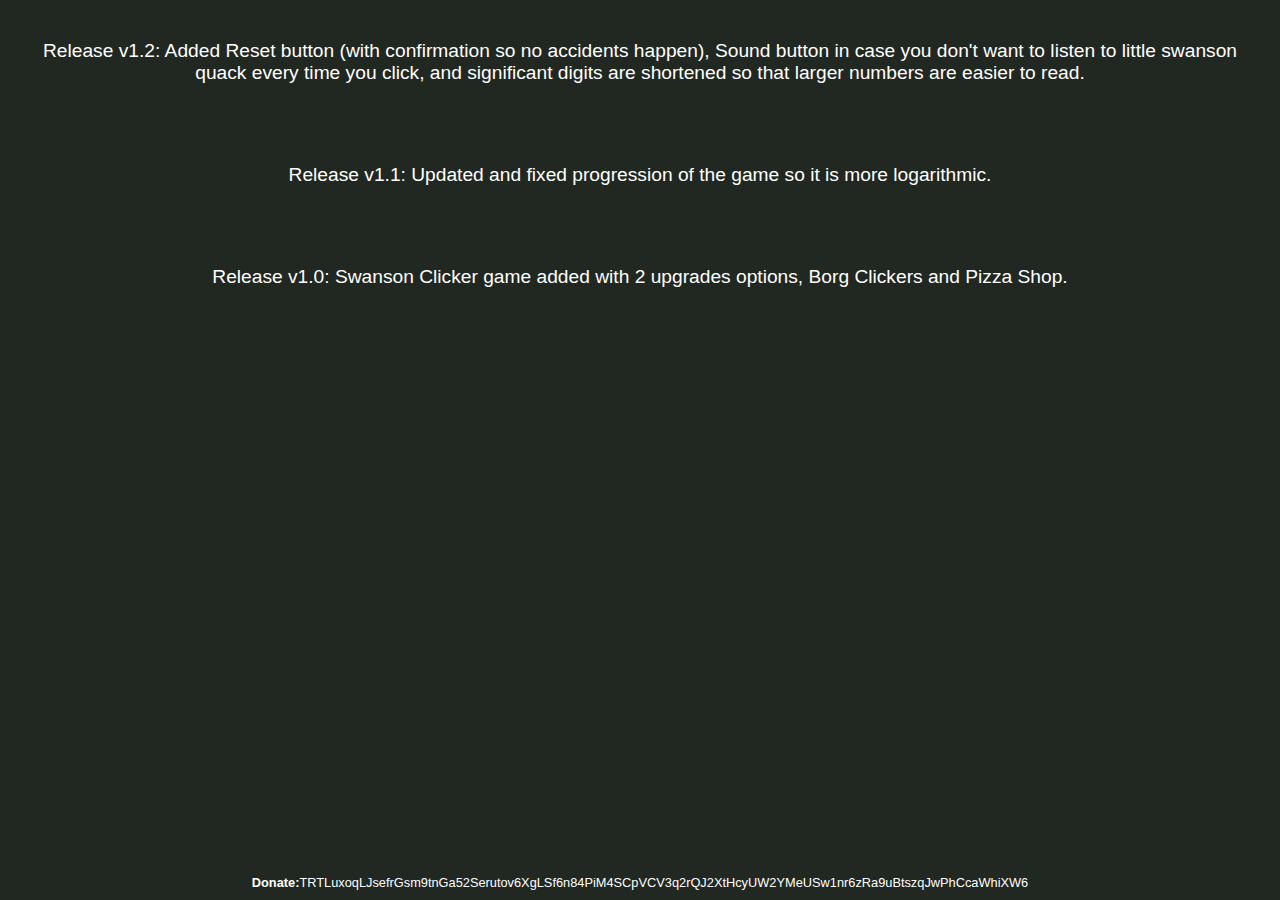
==== changelog.html @ 58c85d5b "Lots of changes see changelog" ====
<!DOCTYPE html>
<html>
<head>
	<meta charset="UTF-8">
	<meta name="viewport" content="width=device-width, initial-scale=1.0">
	<title>Changelog</title>
	<link rel="shortcut icon" href="sw.ico" type="image/x-icon">
	<link rel="icon" href="sw.ico" type="image/x-icon">
	<meta name="keywords" content=""/>
	<meta name="description" content=""/>
	<link type="text/css" href="style.css" rel="stylesheet">
</head>

<body class="site">
	<main class="site-content">
		<div class="flex-container" style="flex-direction: column;">
      <div>
        Release v1.2: Added Reset button (with confirmation so no accidents happen), Sound button in case you don't want to listen to little swanson quack every time you click,
        and significant digits are shortened so that larger numbers are easier to read.
      </div>
      <div>
        Release v1.1: Updated and fixed progression of the game so it is more logarithmic.
      </div>
      <div>
        Release v1.0: Swanson Clicker game added with 2 upgrades options, Borg Clickers and Pizza Shop.
      </div>
		</div>
	</main>

	<footer class="footer">
		<div>
			<strong>Donate: </strong>TRTLuxoqLJsefrGsm9tnGa52Serutov6XgLSf6n84PiM4SCpVCV3q2rQJ2XtHcyUW2YMeUSw1nr6zRa9uBtszqJwPhCcaWhiXW6
		</div>
	</footer>

</body>
</html>
---- style.css ----
* {
	margin: 0;
	padding: 0;
	background: #212721;
}

p {
	color: white;
}

#swanson {
	max-width: 100%;
	height: auto;
}

#swanson:active {
	max-width: 100%;
	height: auto;
}

#borg, #pizza {
	display: flex;
	padding: 8px 16px;
	font-size: 1.2rem;
	cursor: pointer;
	text-align: center;
	text-decoration: none;
	outline: none;
	color: black;
	background-color: #3498db;
	border: none;
	border-radius: 2px;
	box-shadow: 0 4px #999;
}

#borg:active, #pizza:active {
  background-color: #1e73ac;
  box-shadow: 0 5px #666;
  transform: translateY(2px);
}

#borg:disabled, #pizza:disabled {
	border: 1px solid #999;
  background-color: #ccc;
  color: #666;
}

#naviBtn {
	position: absolute;
	margin: 8px 8px;
	padding: 12px 8px;
	width: 5%;
	font-size: 1.2rem;
	cursor: pointer;
	text-align: center;
	text-decoration: none;
	outline: none;
	color: black;
	background-color: #3498db;
	border: none;
	box-shadow: 0 4px #999;
}

#naviBtn:active, #naviBtn:active {
  background-color: #1e73ac;
  box-shadow: 0 5px #666;
  transform: translateY(2px);
}

#Reset {
	margin-left: 10%;
	padding: 12px 8px;
	margin: 16px;
	width: 75%;
	font-size: 1.2rem;
	cursor: pointer;
	text-align: center;
	text-decoration: none;
	outline: none;
	color: black;
	background-color: #ff2323;
	border: none;
	box-shadow: 0 4px #999;
}

#Reset:active {
  background-color: #991515;
  box-shadow: 0 5px #666;
  transform: translateY(2px);
}

#Sound {
	margin-left: 10%;
	padding: 12px 8px;
	margin: 16px;
	width: 75%;
	font-size: 1.2rem;
	cursor: pointer;
	text-align: center;
	text-decoration: none;
	outline: none;
	color: black;
	background-color: #5bc0de;
	border: none;
	box-shadow: 0 4px #999;
}

#Sound:active {
  background-color: #3f869b;
  box-shadow: 0 5px #666;
  transform: translateY(2px);
}

.site {
	font-family: Arial, sans-serif;
	font-size: 1.2rem;
	display: flex;
	min-height: 100vh;
	flex-direction: column;
}

.flex-container {
	display: flex;
	justify-content: center;
}

.flex-container > div {
	text-align: center;
	color: white;
	padding: 2.5rem;
}

.rightPanel {
	width: 45%;
	padding: 10px;
}

.column {
	display: flex;
}

.sep {
	display: flex;
	background-color: white;
	width: 5%;
}

.row {
	display: flex;
	background-color: white;
	justify-content: center;
}

.leftPanel {
	width: 55%;
}

.table, td, th {
	color: black;
	background-color: white;
	border: 1px solid #ddd;
	text-align: center;
}

.table {
	border-collapse: collapse;
	width: 100%;
}

th, td {
	padding: 15px;
}

.site-content {
	flex: 1;
}

.sidenav {
    height: 100%;
    width: 0;
    position: fixed;
    z-index: 1;
    top: 0;
    right: 0;
    background-color: #000;
    overflow-x: hidden;
    transition: 0.5s;
    padding-top: 60px;
}

.sidenav a {
    padding: 8px 8px 8px 32px;
    text-decoration: none;
    font-size: 25px;
    color: #818181;
		background-color: #000;
    display: block;
    transition: 0.3s;
}

.sidenav a:hover {
    color: #f1f1f1;
}

.sidenav .closebtn {
    position: absolute;
    top: 0;
    right: 25px;
    font-size: 36px;
    margin-left: 50px;
}

@media screen and (max-height: 450px) {
  .sidenav {padding-top: 15px;}
  .sidenav a {font-size: 18px;}
}

.footer > div {
	display: flex;
	flex-direction: row;
	font-size: 0.8rem;
	height: 25px;
	color: white;
	justify-content: center;
}
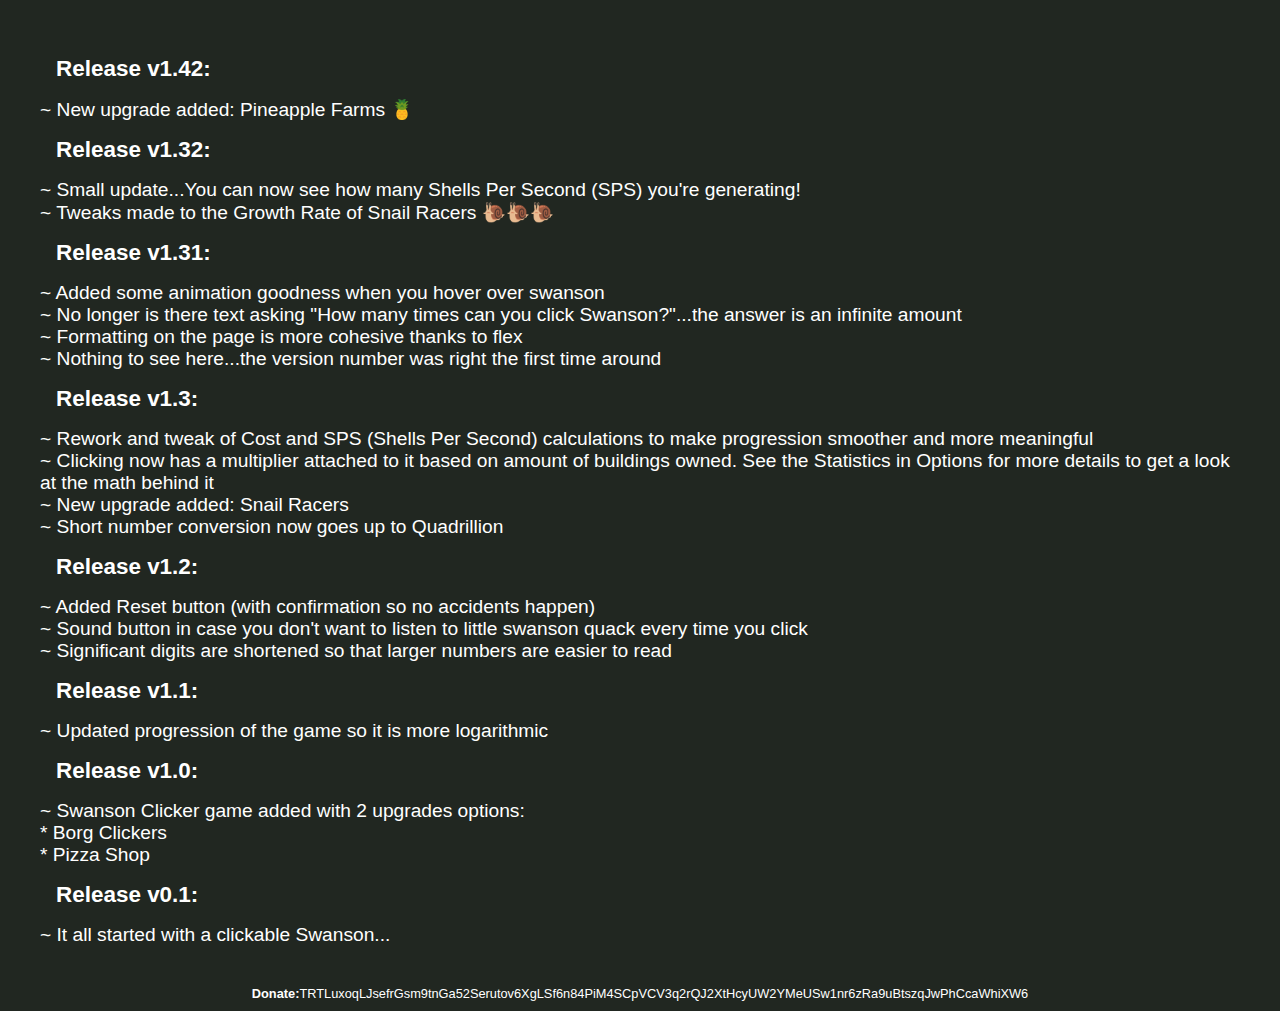
==== commit 07a9de4e: "See changelog at swansonclicker.com" ====
--- a/changelog.html
+++ b/changelog.html
@@ -1,7 +1,17 @@
 <!DOCTYPE html>
 <html>
 <head>
+    <!-- Global site tag (gtag.js) - Google Analytics -->
+  <script async src="https://www.googletagmanager.com/gtag/js?id=UA-128518404-1"></script>
+  <script>
+    window.dataLayer = window.dataLayer || [];
+    function gtag(){dataLayer.push(arguments);}
+    gtag('js', new Date());
+
+    gtag('config', 'UA-128518404-1');
+  </script>
 	<meta charset="UTF-8">
+  <link rel="stylesheet" href="https://use.fontawesome.com/releases/v5.4.2/css/all.css" integrity="sha384-/rXc/GQVaYpyDdyxK+ecHPVYJSN9bmVFBvjA/9eOB+pb3F2w2N6fc5qB9Ew5yIns" crossorigin="anonymous">
 	<meta name="viewport" content="width=device-width, initial-scale=1.0">
 	<title>Changelog</title>
 	<link rel="shortcut icon" href="sw.ico" type="image/x-icon">
@@ -13,23 +23,66 @@
 
 <body class="site">
 	<main class="site-content">
-		<div class="flex-container" style="flex-direction: column;">
-      <div>
-        Release v1.2: Added Reset button (with confirmation so no accidents happen), Sound button in case you don't want to listen to little swanson quack every time you click,
-        and significant digits are shortened so that larger numbers are easier to read.
-      </div>
-      <div>
-        Release v1.1: Updated and fixed progression of the game so it is more logarithmic.
-      </div>
-      <div>
-        Release v1.0: Swanson Clicker game added with 2 upgrades options, Borg Clickers and Pizza Shop.
+		<div class="flex-container-changelog">
+      <div class="column-release">
+
+        <div class="row-changelog">
+          <h3>Release v1.42:</h3>
+        </div>
+        ~ New upgrade added: Pineapple Farms 🍍<br>
+
+        <div class="row-changelog">
+          <h3>Release v1.32:</h3>
+        </div>
+        ~ Small update...You can now see how many Shells Per Second (SPS) you're generating!<br>
+        ~ Tweaks made to the Growth Rate of Snail Racers 🐌🐌🐌
+
+        <div class="row-changelog">
+          <h3>Release v1.31:</h3>
+        </div>
+        ~ Added some animation goodness when you hover over swanson<br>
+        ~ No longer is there text asking "How many times can you click Swanson?"...the answer is an infinite amount<br>
+        ~ Formatting on the page is more cohesive thanks to flex<br>
+        ~ Nothing to see here...the version number was right the first time around
+
+        <div class="row-changelog">
+          <h3>Release v1.3:</h3>
+        </div>
+        ~ Rework and tweak of Cost and SPS (Shells Per Second) calculations to make progression smoother and more meaningful<br>
+        ~ Clicking now has a multiplier attached to it based on amount of buildings owned. See the Statistics in Options for more
+        details to get a look at the math behind it<br>
+        ~ New upgrade added: Snail Racers<br>
+        ~ Short number conversion now goes up to Quadrillion
+
+        <div class="row-changelog">
+          <h3>Release v1.2:</h3>
+        </div>
+        ~ Added Reset button (with confirmation so no accidents happen)<br>
+        ~ Sound button in case you don't want to listen to little swanson quack every time you click<br>
+        ~ Significant digits are shortened so that larger numbers are easier to read
+
+        <div class="row-changelog">
+          <h3>Release v1.1:</h3>
+        </div>
+        ~ Updated progression of the game so it is more logarithmic
+
+        <div class="row-changelog">
+          <h3>Release v1.0:</h3>
+        </div>
+        ~ Swanson Clicker game added with 2 upgrades options:<br>* Borg Clickers<br>* Pizza Shop
+
+        <div class="row-changelog">
+          <h3>Release v0.1:</h3>
+        </div>
+        ~ It all started with a clickable Swanson...
+
       </div>
 		</div>
 	</main>
 
 	<footer class="footer">
 		<div>
-			<strong>Donate: </strong>TRTLuxoqLJsefrGsm9tnGa52Serutov6XgLSf6n84PiM4SCpVCV3q2rQJ2XtHcyUW2YMeUSw1nr6zRa9uBtszqJwPhCcaWhiXW6
+			<strong>Donate: </strong> TRTLuxoqLJsefrGsm9tnGa52Serutov6XgLSf6n84PiM4SCpVCV3q2rQJ2XtHcyUW2YMeUSw1nr6zRa9uBtszqJwPhCcaWhiXW6
 		</div>
 	</footer>
 
--- a/style.css
+++ b/style.css
@@ -8,9 +8,20 @@
 	color: white;
 }
 
+#sps {
+	margin-top: 16px;
+}
+
 #swanson {
 	max-width: 100%;
+	padding-top: 10%;
+	background: none;
+	transition: transform .2s;
 	height: auto;
+}
+
+#swanson:hover {
+	transform: scale(1.05);
 }
 
 #swanson:active {
@@ -18,7 +29,7 @@
 	height: auto;
 }
 
-#borg, #pizza {
+#borg, #pizza, #snail, #pineapple {
 	display: flex;
 	padding: 8px 16px;
 	font-size: 1.2rem;
@@ -33,13 +44,39 @@
 	box-shadow: 0 4px #999;
 }
 
-#borg:active, #pizza:active {
+#borg:active, #pizza:active, #snail:active, #pineapple:active {
   background-color: #1e73ac;
   box-shadow: 0 5px #666;
   transform: translateY(2px);
 }
 
-#borg:disabled, #pizza:disabled {
+#borg:disabled, #pizza:disabled, #snail:disabled, #pineapple:disabled {
+	border: 1px solid #999;
+  background-color: #ccc;
+  color: #666;
+}
+
+#multiple {
+	display: flex;
+	align-self:center;
+	align-items: center;
+	height: 25px;
+	padding: 4px 4px;
+	font-size: 1rem;
+	cursor: pointer;
+	text-align: center;
+	text-decoration: none;
+	outline: none;
+	color: black;
+	background-color: #666;
+	border: none;
+}
+
+#multiple:active {
+  background-color: #1e73ac;
+}
+
+#multiple:disabled {
 	border: 1px solid #999;
   background-color: #ccc;
   color: #666;
@@ -67,6 +104,28 @@
   transform: translateY(2px);
 }
 
+#naviBtn-changelog {
+	position: relative;
+	margin: 8px 8px;
+	padding: 12px 8px;
+	width: 5%;
+	font-size: 1.2rem;
+	cursor: pointer;
+	text-align: center;
+	text-decoration: none;
+	outline: none;
+	color: black;
+	background-color: #00853d;
+	border: none;
+	box-shadow: 0 4px #999;
+}
+
+#naviBtn-changelog:active, #naviBtn-changelog:active {
+  background-color: #1e73ac;
+  box-shadow: 0 5px #666;
+  transform: translateY(2px);
+}
+
 #Reset {
 	margin-left: 10%;
 	padding: 12px 8px;
@@ -130,6 +189,17 @@
 	padding: 2.5rem;
 }
 
+.flex-container-changelog {
+	display: flex;
+	justify-content: left;
+}
+
+.flex-container-changelog > div {
+	text-align: left;
+	color: white;
+	padding: 2.5rem;
+}
+
 .rightPanel {
 	width: 45%;
 	padding: 10px;
@@ -139,6 +209,16 @@
 	display: flex;
 }
 
+.column-backbtn {
+	display: flex;
+	flex-direction: column;
+}
+
+.column-release {
+	display: flex;
+	flex-direction: column;
+}
+
 .sep {
 	display: flex;
 	background-color: white;
@@ -147,8 +227,19 @@
 
 .row {
 	display: flex;
+	justify-content: center;
+}
+
+.row-table {
+	display: flex;
 	background-color: white;
 	justify-content: center;
+}
+
+.row-changelog {
+	display: flex;
+	justify-content: left;
+	padding: 16px;
 }
 
 .leftPanel {
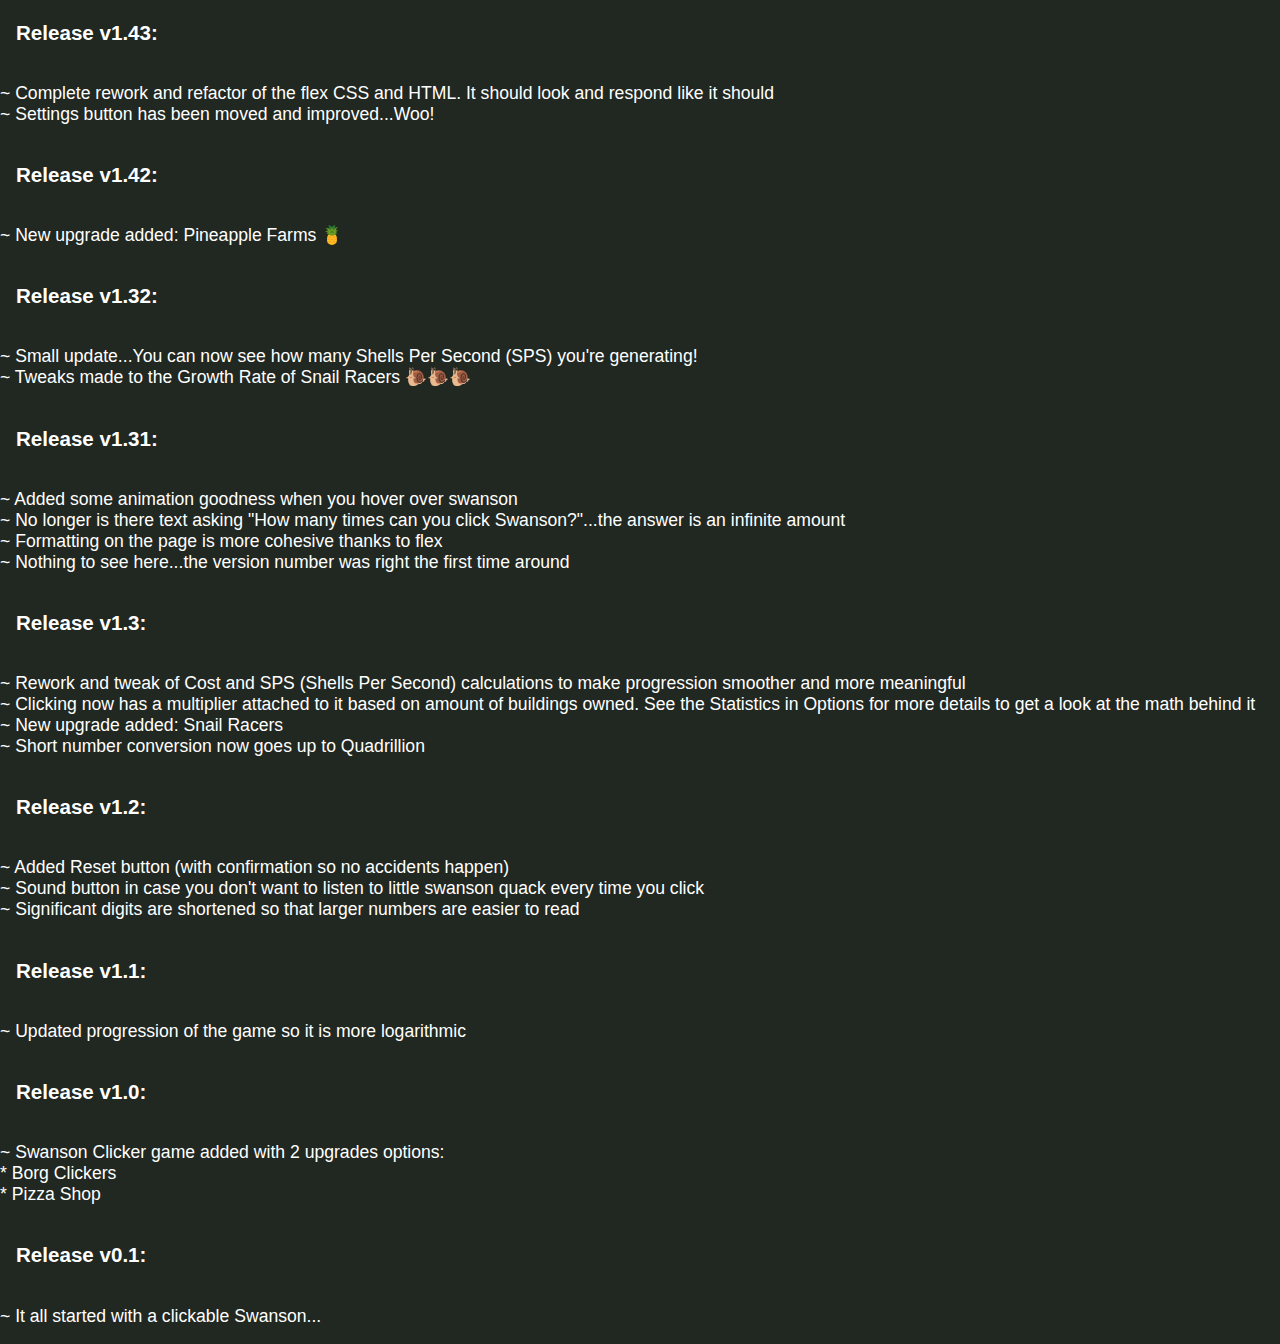
==== commit 87ff766c: "See changelog" ====
--- a/changelog.html
+++ b/changelog.html
@@ -23,68 +23,57 @@
 
 <body class="site">
 	<main class="site-content">
-		<div class="flex-container-changelog">
-      <div class="column-release">
-
-        <div class="row-changelog">
+		<div class="flex-container">
+      <div class="column">
+        <div class="row-c">
+          <h3>Release v1.43:</h3>
+        </div>
+        <p>~ Complete rework and refactor of the flex CSS and HTML. It should look and respond like it should<br>
+           ~ Settings button has been moved and improved...Woo!<br></p>
+        <div class="row-c">
           <h3>Release v1.42:</h3>
         </div>
-        ~ New upgrade added: Pineapple Farms 🍍<br>
-
-        <div class="row-changelog">
+        <p>~ New upgrade added: Pineapple Farms 🍍</p>
+        <div class="row-c">
           <h3>Release v1.32:</h3>
         </div>
-        ~ Small update...You can now see how many Shells Per Second (SPS) you're generating!<br>
-        ~ Tweaks made to the Growth Rate of Snail Racers 🐌🐌🐌
-
-        <div class="row-changelog">
+        <p>~ Small update...You can now see how many Shells Per Second (SPS) you're generating!<br>
+        ~ Tweaks made to the Growth Rate of Snail Racers 🐌🐌🐌</p>
+        <div class="row-c">
           <h3>Release v1.31:</h3>
         </div>
-        ~ Added some animation goodness when you hover over swanson<br>
+        <p>~ Added some animation goodness when you hover over swanson<br>
         ~ No longer is there text asking "How many times can you click Swanson?"...the answer is an infinite amount<br>
         ~ Formatting on the page is more cohesive thanks to flex<br>
-        ~ Nothing to see here...the version number was right the first time around
-
-        <div class="row-changelog">
+        ~ Nothing to see here...the version number was right the first time around</p>
+        <div class="row-c">
           <h3>Release v1.3:</h3>
         </div>
-        ~ Rework and tweak of Cost and SPS (Shells Per Second) calculations to make progression smoother and more meaningful<br>
+        <p>~ Rework and tweak of Cost and SPS (Shells Per Second) calculations to make progression smoother and more meaningful<br>
         ~ Clicking now has a multiplier attached to it based on amount of buildings owned. See the Statistics in Options for more
         details to get a look at the math behind it<br>
         ~ New upgrade added: Snail Racers<br>
-        ~ Short number conversion now goes up to Quadrillion
-
-        <div class="row-changelog">
+        ~ Short number conversion now goes up to Quadrillion</p>
+        <div class="row-c">
           <h3>Release v1.2:</h3>
         </div>
-        ~ Added Reset button (with confirmation so no accidents happen)<br>
-        ~ Sound button in case you don't want to listen to little swanson quack every time you click<br>
-        ~ Significant digits are shortened so that larger numbers are easier to read
-
-        <div class="row-changelog">
+        <p>~ Added Reset button (with confirmation so no accidents happen)<br>
+           ~ Sound button in case you don't want to listen to little swanson quack every time you click<br>
+           ~ Significant digits are shortened so that larger numbers are easier to read</p>
+        <div class="row-c">
           <h3>Release v1.1:</h3>
         </div>
-        ~ Updated progression of the game so it is more logarithmic
-
-        <div class="row-changelog">
+        <p>~ Updated progression of the game so it is more logarithmic</p>
+        <div class="row-c">
           <h3>Release v1.0:</h3>
         </div>
-        ~ Swanson Clicker game added with 2 upgrades options:<br>* Borg Clickers<br>* Pizza Shop
-
-        <div class="row-changelog">
+        <p>~ Swanson Clicker game added with 2 upgrades options:<br>* Borg Clickers<br>* Pizza Shop</p>
+        <div class="row-c">
           <h3>Release v0.1:</h3>
         </div>
-        ~ It all started with a clickable Swanson...
-
+        <p>~ It all started with a clickable Swanson...</p>
       </div>
 		</div>
 	</main>
-
-	<footer class="footer">
-		<div>
-			<strong>Donate: </strong> TRTLuxoqLJsefrGsm9tnGa52Serutov6XgLSf6n84PiM4SCpVCV3q2rQJ2XtHcyUW2YMeUSw1nr6zRa9uBtszqJwPhCcaWhiXW6
-		</div>
-	</footer>
-
 </body>
 </html>
--- a/style.css
+++ b/style.css
@@ -1,11 +1,36 @@
-* {
-	margin: 0;
-	padding: 0;
-	background: #212721;
-}
-
-p {
-	color: white;
+html, body {
+  width: 100%;
+  height: 100%;
+  margin: auto;
+  background: #212721;
+}
+
+p, h2, h3, h5 {
+  color: white;
+}
+
+th, td {
+	padding: 15px;
+}
+
+#advert {
+  padding-top: 8px;
+  width: 75%;
+  height: auto;
+}
+
+#options {
+  color: #3399ff;
+  cursor: pointer;
+  transition: 0.70s;
+  -webkit-transition: 0.70s;
+}
+
+#options:hover {
+  transform: rotate(90deg);
+  transition: 0.70s;
+  -webkit-transition: 0.70s;
+  cursor: pointer;
 }
 
 #sps {
@@ -13,8 +38,7 @@
 }
 
 #swanson {
-	max-width: 100%;
-	padding-top: 10%;
+  margin-left: 5%;
 	background: none;
 	transition: transform .2s;
 	height: auto;
@@ -24,14 +48,10 @@
 	transform: scale(1.05);
 }
 
-#swanson:active {
-	max-width: 100%;
-	height: auto;
-}
-
 #borg, #pizza, #snail, #pineapple {
 	display: flex;
 	padding: 8px 16px;
+  margin-left: 8px;
 	font-size: 1.2rem;
 	cursor: pointer;
 	text-align: center;
@@ -54,76 +74,6 @@
 	border: 1px solid #999;
   background-color: #ccc;
   color: #666;
-}
-
-#multiple {
-	display: flex;
-	align-self:center;
-	align-items: center;
-	height: 25px;
-	padding: 4px 4px;
-	font-size: 1rem;
-	cursor: pointer;
-	text-align: center;
-	text-decoration: none;
-	outline: none;
-	color: black;
-	background-color: #666;
-	border: none;
-}
-
-#multiple:active {
-  background-color: #1e73ac;
-}
-
-#multiple:disabled {
-	border: 1px solid #999;
-  background-color: #ccc;
-  color: #666;
-}
-
-#naviBtn {
-	position: absolute;
-	margin: 8px 8px;
-	padding: 12px 8px;
-	width: 5%;
-	font-size: 1.2rem;
-	cursor: pointer;
-	text-align: center;
-	text-decoration: none;
-	outline: none;
-	color: black;
-	background-color: #3498db;
-	border: none;
-	box-shadow: 0 4px #999;
-}
-
-#naviBtn:active, #naviBtn:active {
-  background-color: #1e73ac;
-  box-shadow: 0 5px #666;
-  transform: translateY(2px);
-}
-
-#naviBtn-changelog {
-	position: relative;
-	margin: 8px 8px;
-	padding: 12px 8px;
-	width: 5%;
-	font-size: 1.2rem;
-	cursor: pointer;
-	text-align: center;
-	text-decoration: none;
-	outline: none;
-	color: black;
-	background-color: #00853d;
-	border: none;
-	box-shadow: 0 4px #999;
-}
-
-#naviBtn-changelog:active, #naviBtn-changelog:active {
-  background-color: #1e73ac;
-  box-shadow: 0 5px #666;
-  transform: translateY(2px);
 }
 
 #Reset {
@@ -172,98 +122,41 @@
 
 .site {
 	font-family: Arial, sans-serif;
-	font-size: 1.2rem;
-	display: flex;
-	min-height: 100vh;
-	flex-direction: column;
+	font-size: 1.1rem;
 }
 
 .flex-container {
 	display: flex;
-	justify-content: center;
-}
-
-.flex-container > div {
-	text-align: center;
-	color: white;
-	padding: 2.5rem;
-}
-
-.flex-container-changelog {
-	display: flex;
-	justify-content: left;
-}
-
-.flex-container-changelog > div {
-	text-align: left;
-	color: white;
-	padding: 2.5rem;
-}
-
-.rightPanel {
-	width: 45%;
-	padding: 10px;
 }
 
 .column {
 	display: flex;
-}
-
-.column-backbtn {
-	display: flex;
-	flex-direction: column;
-}
-
-.column-release {
-	display: flex;
-	flex-direction: column;
-}
-
-.sep {
-	display: flex;
-	background-color: white;
-	width: 5%;
+  flex-direction: column;
+  justify-content: center;
 }
 
 .row {
-	display: flex;
-	justify-content: center;
-}
-
-.row-table {
-	display: flex;
-	background-color: white;
-	justify-content: center;
-}
-
-.row-changelog {
-	display: flex;
-	justify-content: left;
-	padding: 16px;
-}
-
-.leftPanel {
-	width: 55%;
-}
-
-.table, td, th {
-	color: black;
-	background-color: white;
-	border: 1px solid #ddd;
-	text-align: center;
-}
-
-.table {
-	border-collapse: collapse;
-	width: 100%;
-}
-
-th, td {
-	padding: 15px;
-}
-
-.site-content {
-	flex: 1;
+  display: flex;
+  flex-direction: row;
+  justify-content: center;
+}
+
+.row-c {
+  display: flex;
+  margin-left: 16px;
+  flex-direction: row;
+  justify-content: flex-start;
+}
+
+.column-left {
+  position: absolute;
+  width: 40%;
+}
+
+.column-right {
+  position: absolute;
+  left: 40%;
+  width: 60%;
 }
 
 .sidenav {
@@ -293,24 +186,39 @@
     color: #f1f1f1;
 }
 
-.sidenav .closebtn {
+.table, td, th {
+	color: black;
+	background-color: white;
+	border: 1px solid #ddd;
+	text-align: center;
+}
+
+.table {
+	border-collapse: collapse;
+  margin-top: 10%;
+	width: 75%;
+}
+
+.footer-row {
     position: absolute;
-    top: 0;
-    right: 25px;
-    font-size: 36px;
-    margin-left: 50px;
-}
-
-@media screen and (max-height: 450px) {
-  .sidenav {padding-top: 15px;}
-  .sidenav a {font-size: 18px;}
-}
-
-.footer > div {
-	display: flex;
-	flex-direction: row;
-	font-size: 0.8rem;
-	height: 25px;
-	color: white;
-	justify-content: center;
-}
+    bottom: 0;
+    width: 100%;
+    flex-direction: row;
+    justify-content: center;
+}
+
+.column-options {
+  position: absolute;
+  bottom: 0px;
+  margin: 8px;
+}
+
+@keyframes options-in {
+    from: transform: rotate(0deg);
+    to: transform: rotate(90deg);
+}
+
+@-webkit-keyframes options-out {
+    from: transform: rotate(90deg);
+    to: transform: rotate(0deg);
+}
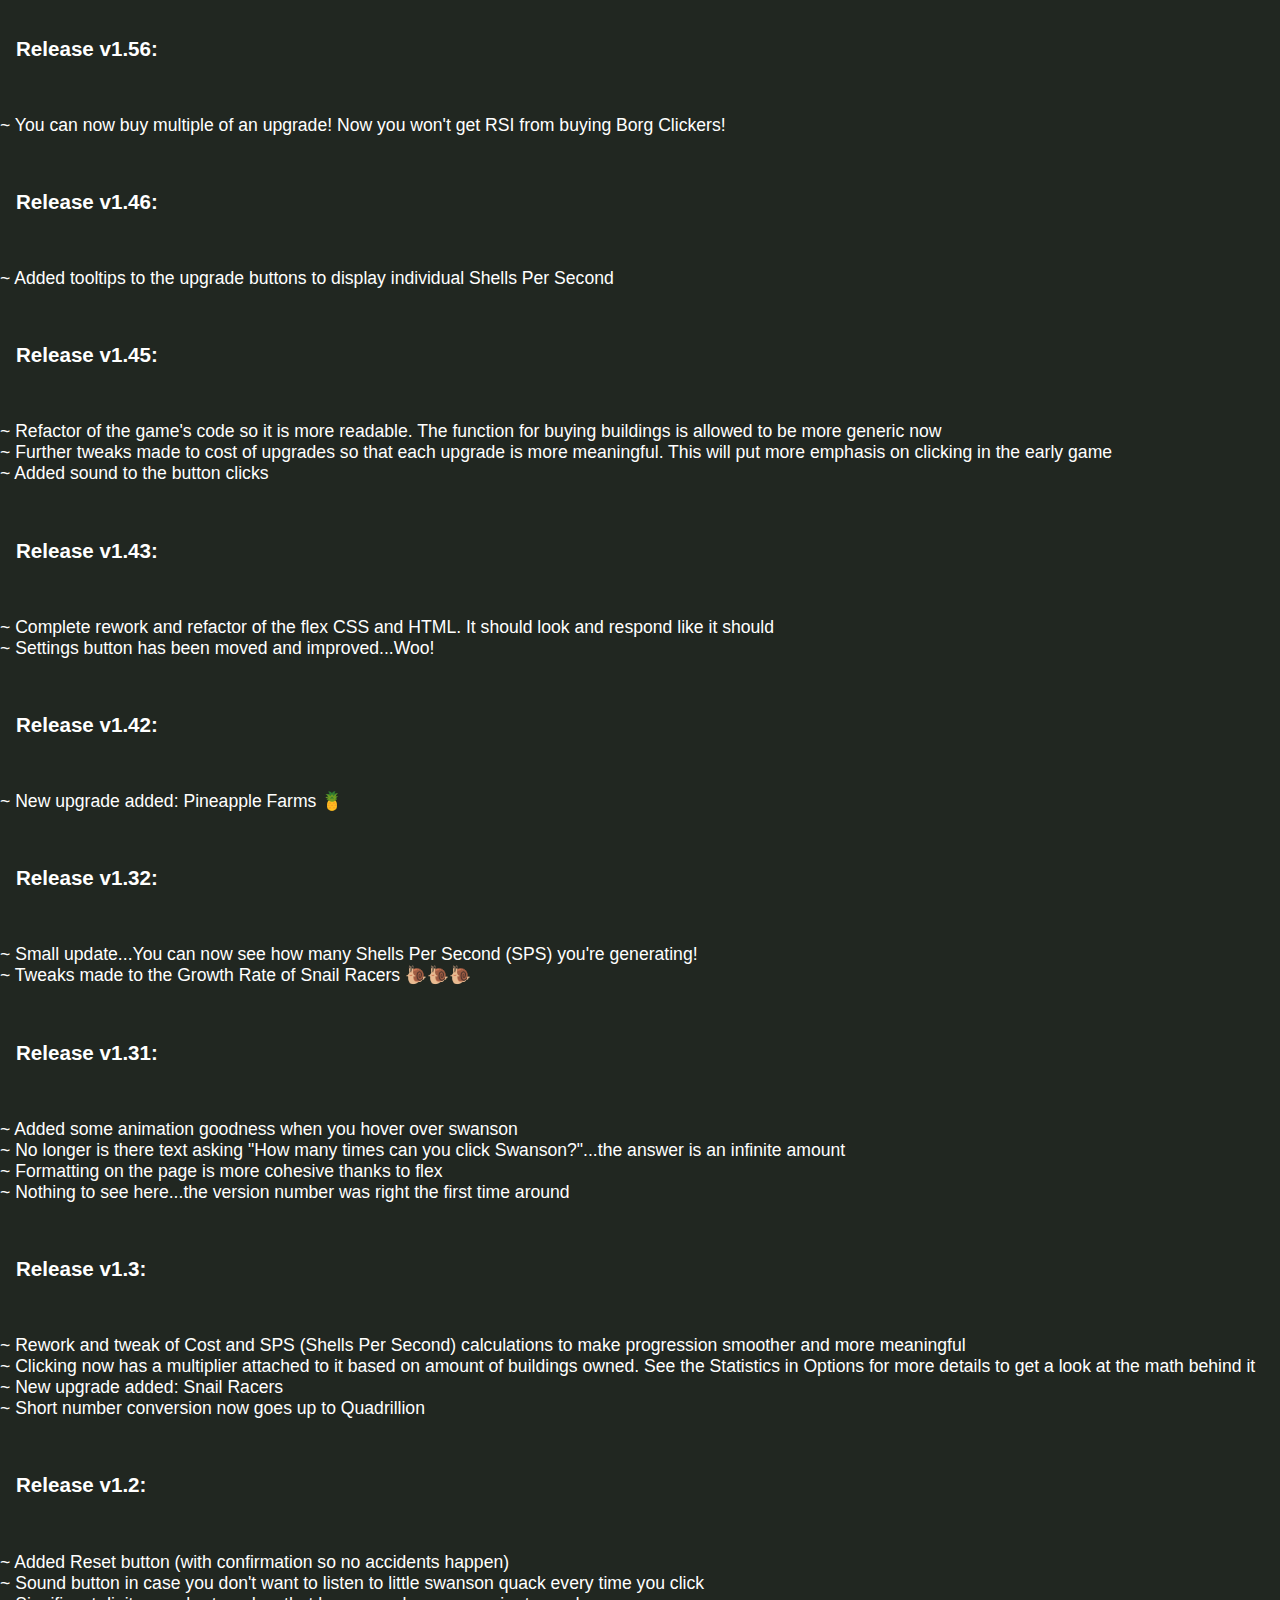
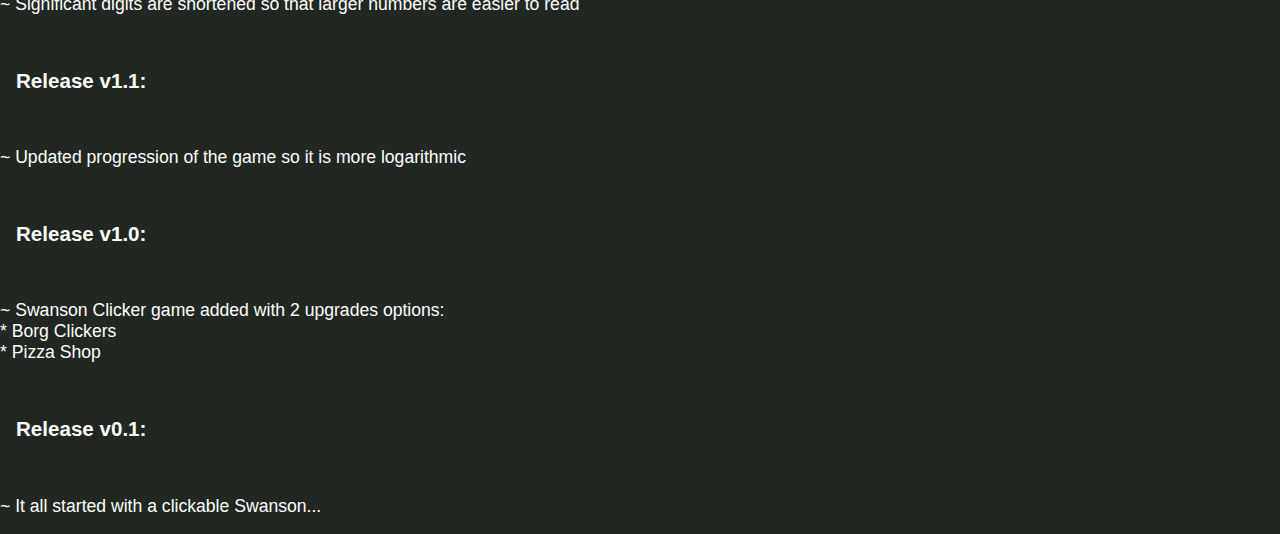
==== commit d599031d: "See changelog!" ====
--- a/changelog.html
+++ b/changelog.html
@@ -25,6 +25,20 @@
 	<main class="site-content">
 		<div class="flex-container">
       <div class="column">
+        <div class="row-c">
+          <h3>Release v1.56:</h3>
+        </div>
+        <p>~ You can now buy multiple of an upgrade! Now you won't get RSI from buying Borg Clickers!<br></p>
+        <div class="row-c">
+          <h3>Release v1.46:</h3>
+        </div>
+        <p>~ Added tooltips to the upgrade buttons to display individual Shells Per Second<br></p>
+        <div class="row-c">
+          <h3>Release v1.45:</h3>
+        </div>
+        <p>~ Refactor of the game's code so it is more readable. The function for buying buildings is allowed to be more generic now<br>
+           ~ Further tweaks made to cost of upgrades so that each upgrade is more meaningful. This will put more emphasis on clicking in the early game<br>
+           ~ Added sound to the button clicks</p>
         <div class="row-c">
           <h3>Release v1.43:</h3>
         </div>
--- a/style.css
+++ b/style.css
@@ -14,7 +14,7 @@
 }
 
 #advert {
-  padding-top: 8px;
+  padding: 8px 0px 8px 0px;
   width: 75%;
   height: auto;
 }
@@ -76,6 +76,44 @@
   color: #666;
 }
 
+.tooltip {
+    position: relative;
+    display: inline-block;
+}
+
+.tooltip .tooltiptext {
+    visibility: hidden;
+    width: 100%;
+    background-color: black;
+    color: #fff;
+    text-align: center;
+    border-radius: 6px;
+    padding: 5px 0;
+		position: absolute;
+		z-index: 1;
+		bottom: 150%;
+		left: 50%;
+		margin-left: -50%;
+		opacity: 0;
+		transition: opacity 0.5s;
+}
+
+.tooltip .tooltiptext::after {
+    content: "";
+    position: absolute;
+    top: 100%;
+    left: 50%;
+    margin-left: -5px;
+    border-width: 5px;
+    border-style: solid;
+    border-color: black transparent transparent transparent;
+}
+
+.tooltip:hover .tooltiptext {
+    visibility: visible;
+		opacity: 1;
+}
+
 #Reset {
 	margin-left: 10%;
 	padding: 12px 8px;
@@ -143,7 +181,7 @@
 
 .row-c {
   display: flex;
-  margin-left: 16px;
+  margin: 1rem;
   flex-direction: row;
   justify-content: flex-start;
 }
@@ -195,16 +233,57 @@
 
 .table {
 	border-collapse: collapse;
-  margin-top: 10%;
-	width: 75%;
+	width: 75%;
+}
+
+.table-items {
+	border-collapse: collapse;
+	width: 75%;
+	margin-top: 16px;
+}
+
+.btn-container {
+	display: flex;
+	width: 75%;
+	cursor: pointer;
+	outline: none;
+	color: white;
+	border: none;
+}
+
+#multipleO, #multipleT, #multipleH {
+	font-size: 1.2rem;
+	background-color:#33a0ff;
+	-moz-border-radius:1px;
+	-webkit-border-radius:1px;
+	margin-top: 2px;
+	border: 1px solid black;
+	cursor:pointer;
+	color: black;
+	padding:8px 12px;
+	text-decoration:none;
+}
+
+#multipleO:hover, #multipleT:hover, #multipleH:hover {
+	background-color:#498ee3;
+}
+
+#multipleO:disabled, #multipleT:disabled, #multipleH:disabled {
+	background-color:#999;
+}
+
+.item {
+	width: 48px;
+	background-image: url('hidden.png');
+	height: 48px;
 }
 
 .footer-row {
-    position: absolute;
-    bottom: 0;
-    width: 100%;
-    flex-direction: row;
-    justify-content: center;
+  position: absolute;
+  bottom: 0;
+  width: 100%;
+  flex-direction: row;
+  justify-content: center;
 }
 
 .column-options {
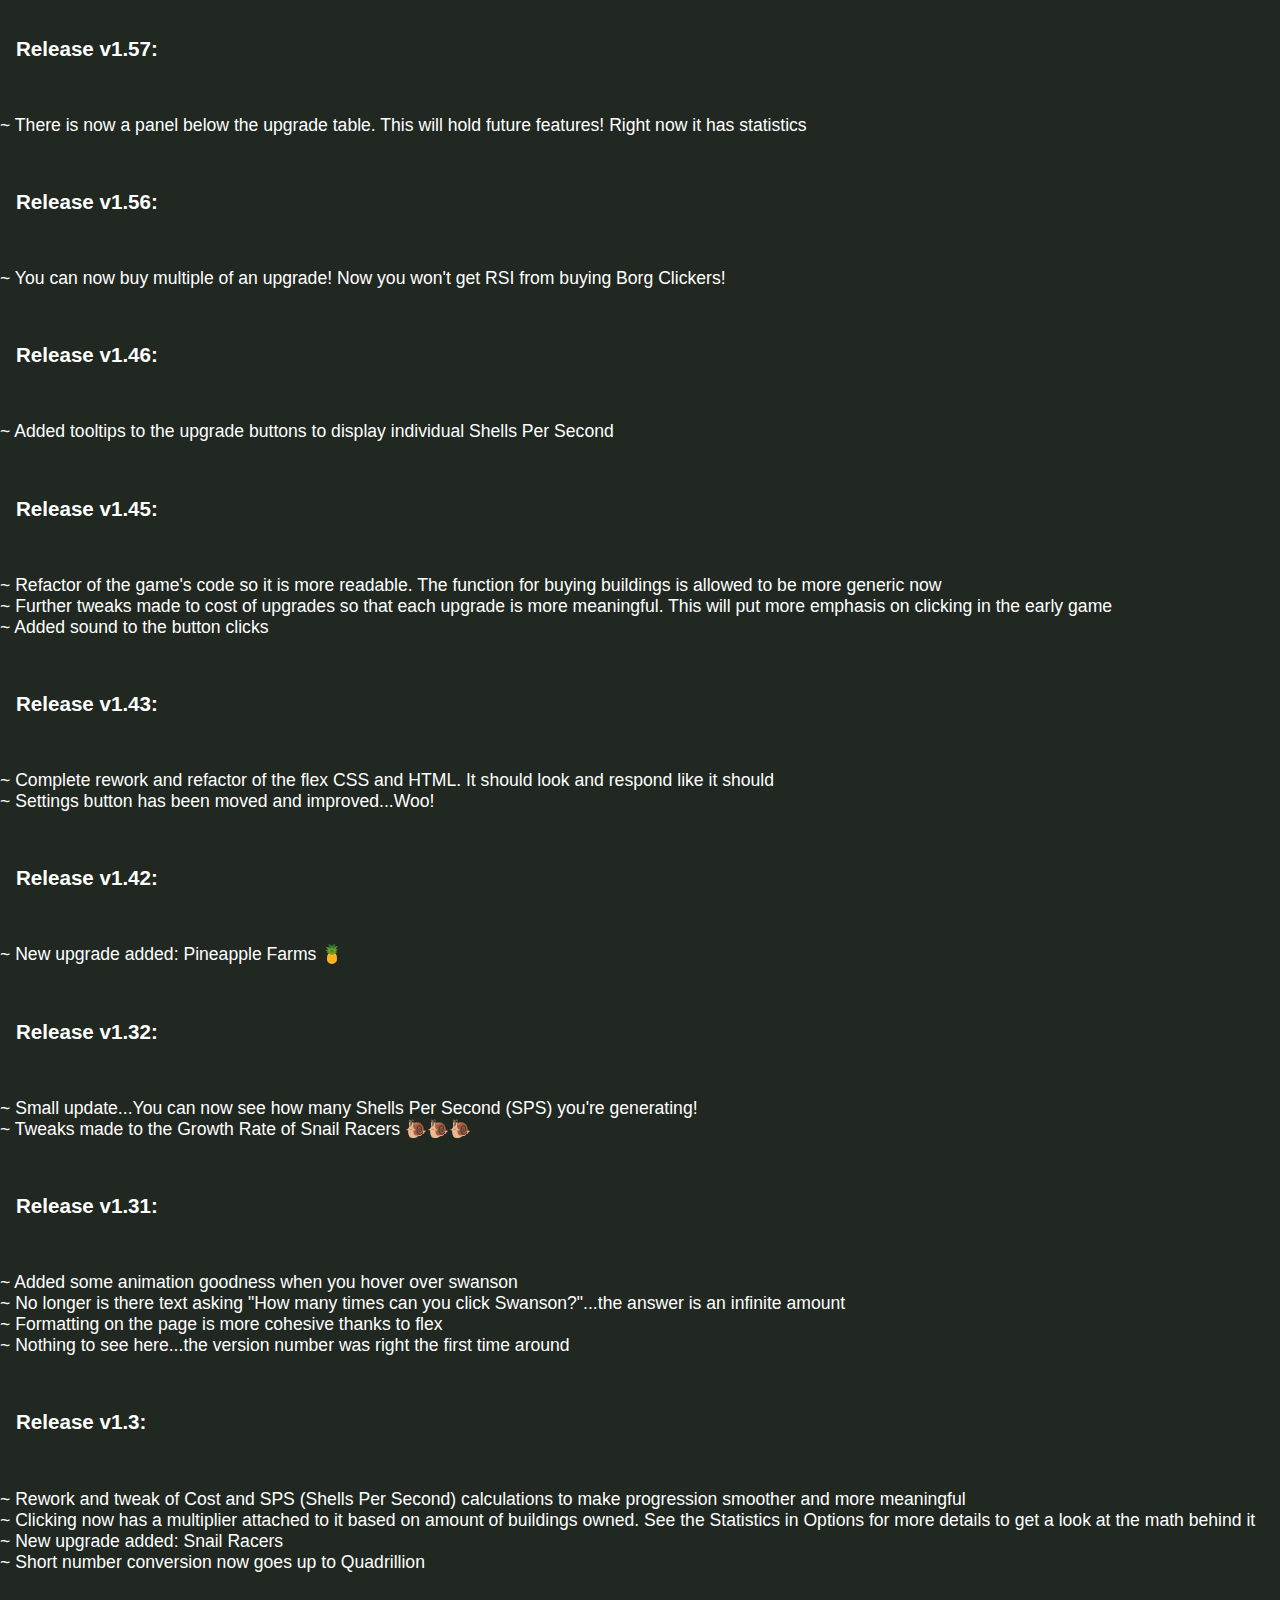
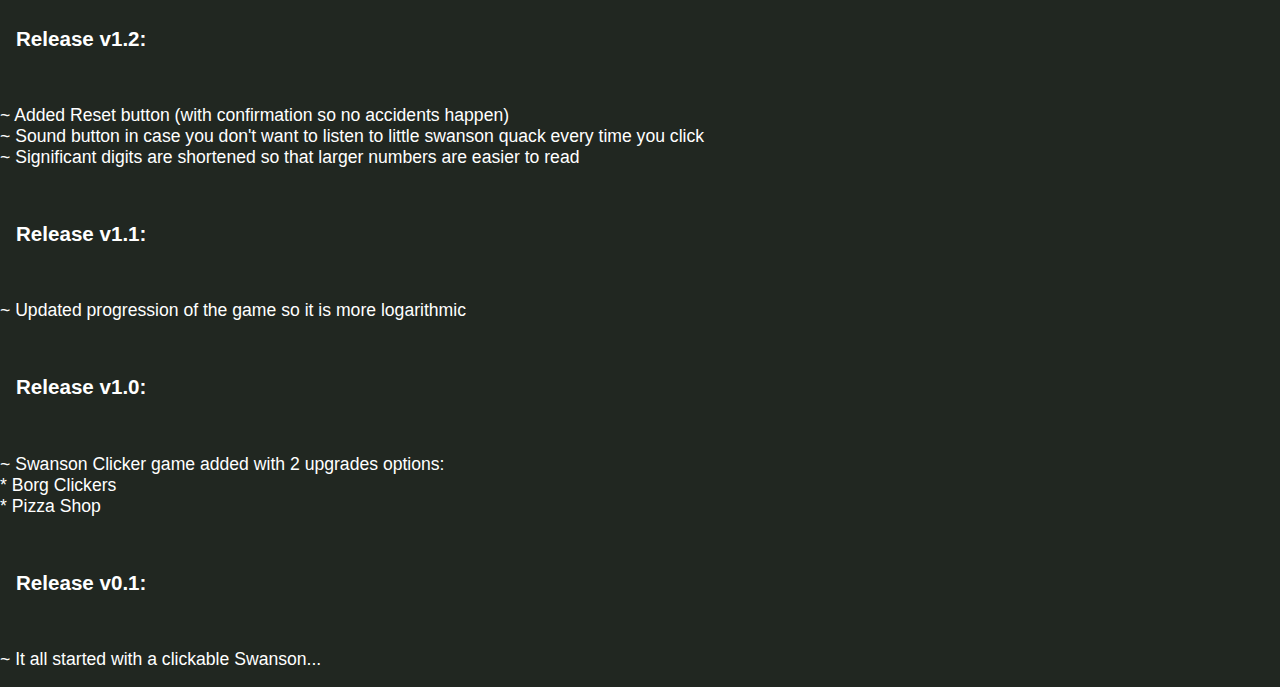
==== commit 75e406f5: "See changelog" ====
--- a/changelog.html
+++ b/changelog.html
@@ -25,6 +25,10 @@
 	<main class="site-content">
 		<div class="flex-container">
       <div class="column">
+        <div class="row-c">
+          <h3>Release v1.57:</h3>
+        </div>
+        <p>~ There is now a panel below the upgrade table. This will hold future features! Right now it has statistics<br></p>
         <div class="row-c">
           <h3>Release v1.56:</h3>
         </div>
--- a/style.css
+++ b/style.css
@@ -3,6 +3,15 @@
   height: 100%;
   margin: auto;
   background: #212721;
+}
+
+hr {
+    display: block;
+    height: 1px;
+    border: 0;
+    border-top: 1px solid #999;
+    margin: 8px 0;
+    padding: 0;
 }
 
 p, h2, h3, h5 {
@@ -114,7 +123,7 @@
 		opacity: 1;
 }
 
-#Reset {
+#ResetHard, #ResetSoft {
 	margin-left: 10%;
 	padding: 12px 8px;
 	margin: 16px;
@@ -130,7 +139,7 @@
 	box-shadow: 0 4px #999;
 }
 
-#Reset:active {
+#Reset:active, #ResetSoft:active {
   background-color: #991515;
   box-shadow: 0 5px #666;
   transform: translateY(2px);
@@ -244,11 +253,61 @@
 
 .btn-container {
 	display: flex;
-	width: 75%;
 	cursor: pointer;
+	width: 75%;
+	justify-content: space-between;
 	outline: none;
 	color: white;
 	border: none;
+}
+
+.panelChanger {
+	display: flex;
+}
+
+#stats, #achievements, #items {
+	font-size: 1rem;
+	background-color:#1e1e1e;
+	-moz-border-radius:1px;
+	-webkit-border-radius:1px;
+	border: 1px solid black;
+	border-bottom: 0px;
+	cursor:pointer;
+	color: white;
+	padding:8px 12px;
+	text-decoration:none;
+}
+
+#stats:hover, #achievements:hover, #items:hover {
+	background-color:#343434;
+}
+
+#stats:disabled, #achievements:disabled, #items:disabled {
+	background-color:#999;
+}
+
+.statsPanel {
+	display: flex;
+	width: 75%;
+	outline: none;
+	color: white;
+	flex-direction: column;
+	background-color: #1e1e1e;
+	border: 1px solid black;
+}
+
+.column-stats {
+	font-size: 0.8rem;
+	width: 33%;
+	display: flex;
+	flex-direction: column;
+	margin-left: 16px;
+}
+
+.stat-title {
+	display: flex;
+	width: 100%;
+	margin: 16px 16px 8px;
 }
 
 #multipleO, #multipleT, #multipleH {
@@ -256,8 +315,7 @@
 	background-color:#33a0ff;
 	-moz-border-radius:1px;
 	-webkit-border-radius:1px;
-	margin-top: 2px;
-	border: 1px solid black;
+	border: none;
 	cursor:pointer;
 	color: black;
 	padding:8px 12px;
